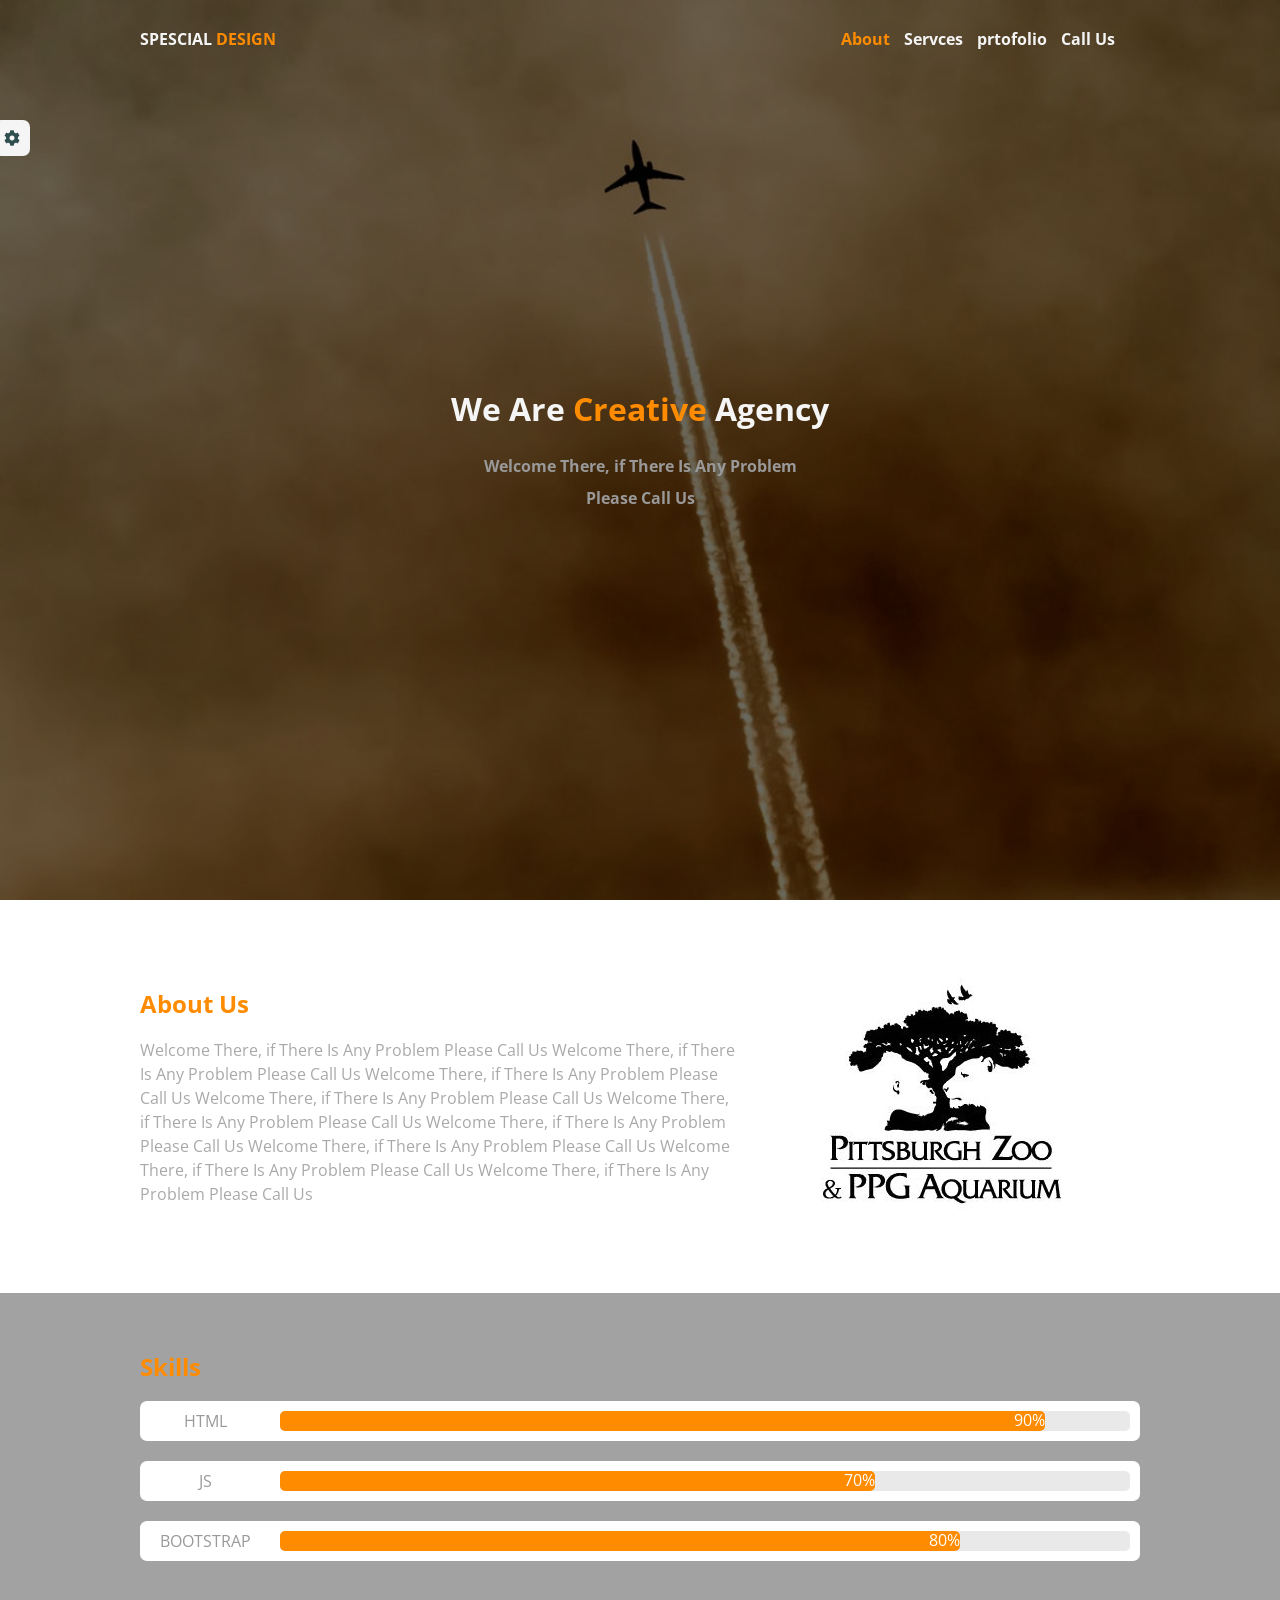
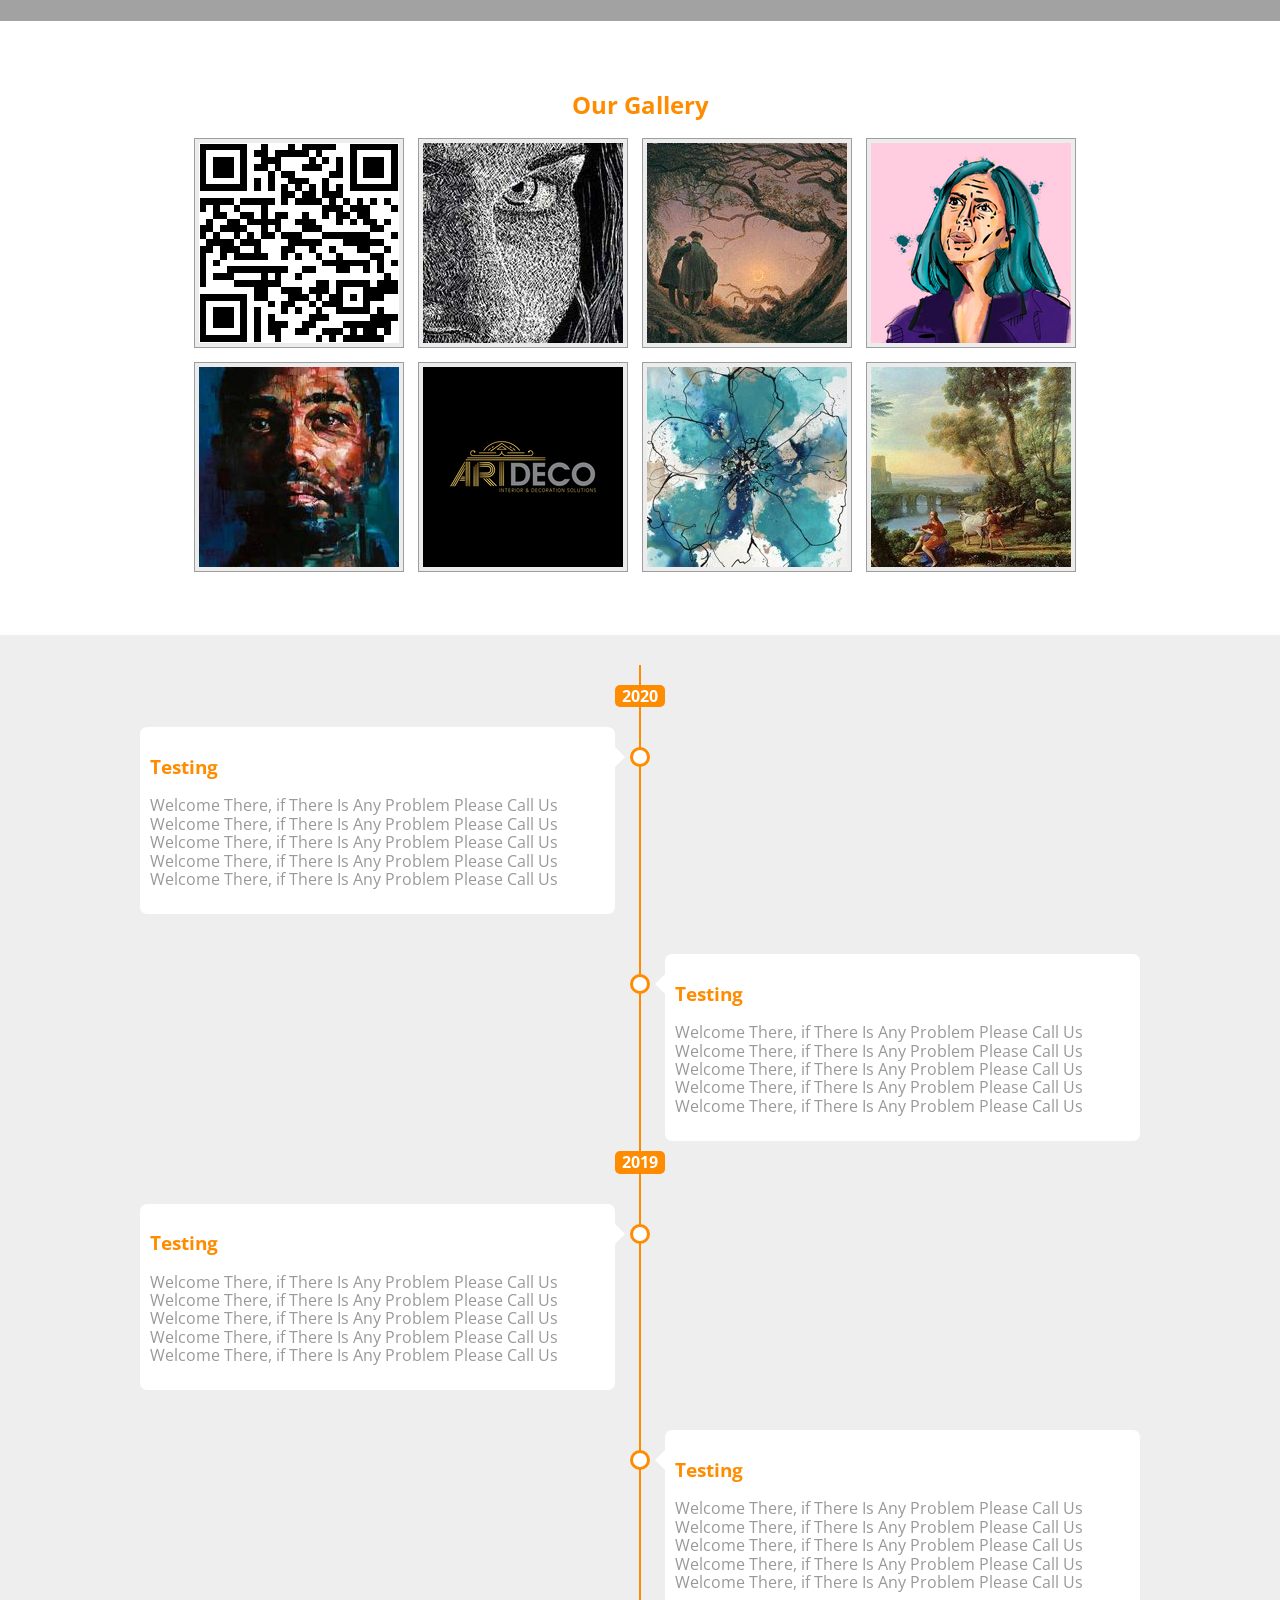
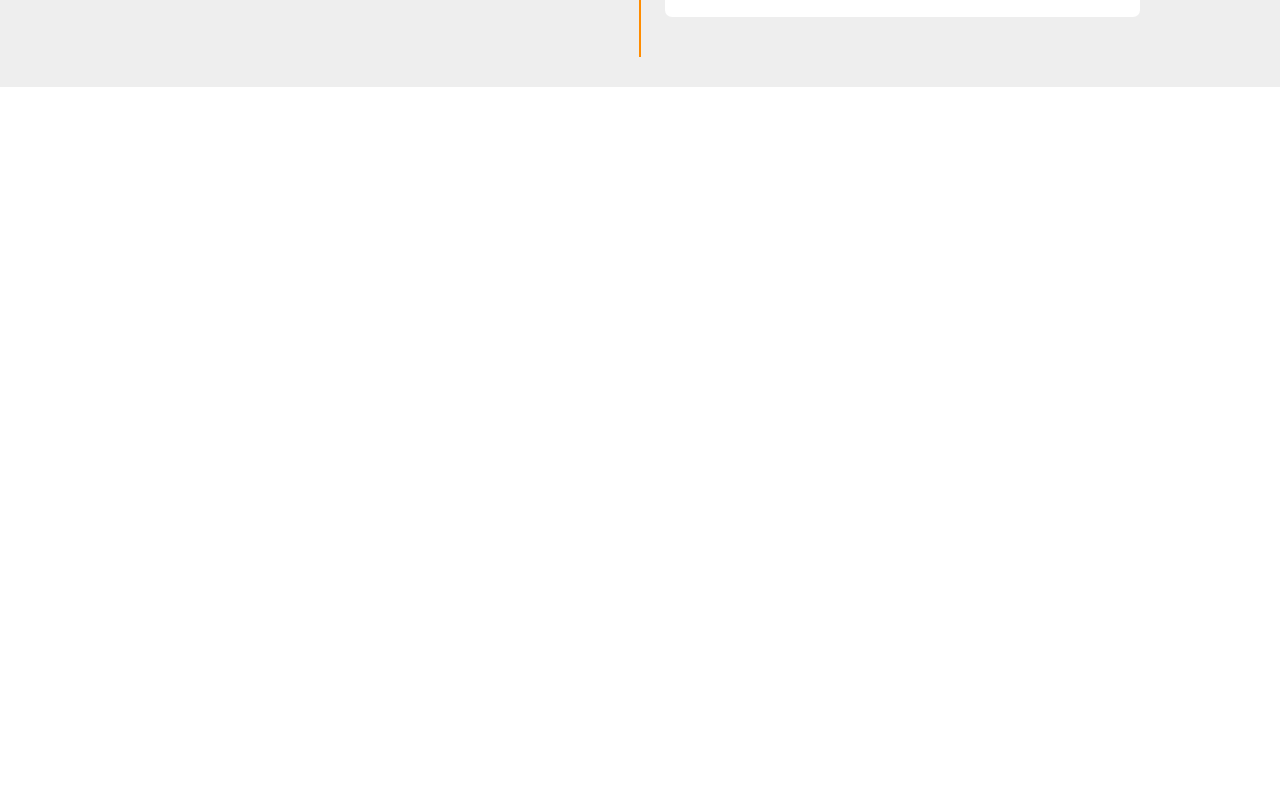
==== javasc.html @ cd4fc118 "Initial commit" ====
<!DOCTYPE html>
<html lang="en">
  <head>
    <meta charset="UTF-8" />
    <meta name="viewport" content="width=device-width, initial-scale=1.0" />
    <title>Document</title>
    <link rel="stylesheet" href="css/normalize.css" />
    <link rel="stylesheet" href="fontawesome-free-5.14.0-web/css/all.min.css" />
    <link rel="stylesheet" href="css/javascr.css" />
      <link rel="stylesheet" href="https://fonts.googleapis.com/css2?family=Open+Sans:ital,wght@0,300;0,400;0,800;1,600&display=swap">
  </head>
  <body>
      
<!--      start setting box-->

      <div class="sit">
          
          <div class="toggle">
            <i class="fas fa-cog"></i>
          </div>
          
          <div class="setting">
              
              <div class="color">
                  <h3>Colors</h3>
                <ul>
                  <li class="active" data-color="darkorange"></li>
                  <li data-color="darkcyan"></li>
                  <li data-color="crimson"></li>
                  <li data-color="chartreuse"></li>
                </ul>
              </div>
              
              <div class="landingcontrol">
                <h3>Random Background</h3>
                <div class="butt">
                  <button class="active yes">Yes</button>
                  <button class="no">No</button>
                </div>          
              </div>
              
          </div>
          
      </div>
      
<!--      end setting box-->
      
      
      
      
<!--      start landing Page-->

      <div class="landing">
        <div class="overly"></div>
          <div class="container">
            <div class="header">
                <div class="logo">Spescial<span class="main-color"> Design</span></div>
                <ul>
                    <a href="#" class="active main-color"><li>About</li></a>
                    <a href="#"><li>Servces</li></a>
                    <a href="#"><li>prtofolio</li></a>
                    <a href="#"><li>Call Us</li></a>
                </ul>
            </div>
            <div class="introduction">
                <h1>We Are <span class="main-color">Creative</span> Agency</h1>
                <p>Welcome There, if There Is Any Problem <br> Please Call Us</p>
            </div>  
         </div>
      </div>
<!--      end landing Page-->
      
      
<!--      start about us-->

      <div class="about">
      
        <div class="container">
            <div class="lett">
                <h2 class="main-color">About Us</h2>
                <p>Welcome There, if There Is Any Problem Please Call Us Welcome There, if There Is Any Problem Please Call Us Welcome There, if There Is Any Problem Please Call Us Welcome There, if There Is Any Problem Please Call Us Welcome There, if There Is Any Problem Please Call Us Welcome There, if There Is Any Problem Please Call Us Welcome There, if There Is Any Problem Please Call Us Welcome There, if There Is Any Problem Please Call Us Welcome There, if There Is Any Problem Please Call Us 
                </p>
            </div>
            <div class="img">
                <img src="imgas/aboutt.jpg" alt="not Found"/>
            </div>
        </div>
      </div>
      
<!--      end about us-->
      
      
<!--      start skilles-->
      
      <div class="skill">
          <div class="container">
            
              <h2 class="main-color">Skills</h2>
              
              <div class="ski">
                  <p>HTML</p>
                  <div class="last"><span class="main-back fir" data-value="90%">90%</span></div>
              </div>
                        
              <div class="ski">
                  <p>JS</p>
                  <div class="last"><span class="main-back sec" data-value="70%">70%</span></div>
              </div>
                        
              <div class="ski">
                  <p>BOOTSTRAP</p>
                  <div class="last"><span class="main-back thr" data-value="80%">80%</span></div>
              </div>
              
              
          </div>
      </div>
<!--      end skilles-->
      
<!--      start gallery-->
      
      <div class="gall">
        <div class="container">
            <h2 class="main-color">Our Gallery</h2>
            <div class="gall-img">
                <img src="imgas/1pop.jpg" alt="not" />
                <img src="imgas/2pop.jpg" alt="not" />
                <img src="imgas/3pop.jpg" alt="not" />
                <img src="imgas/4pop.png" alt="not" />
                <img src="imgas/5pop.jpg" alt="not" />
                <img src="imgas/6pop.png" alt="not" />
                <img src="imgas/7pop.jpeg" alt="not" />
                <img src="imgas/8pop.jpg" alt="not" />
            </div>
        </div>
      </div>
      
      
<!--      end gallery-->


<!--    start timeLine  -->

      <div class="time"> 
        <div class="container">
        
            <div class="timeline">
                <div class="year main-back">2020</div>

                <div class="left">
                    <div class="content">
                        <h3 class="main-color">Testing</h3>
                        <p>Welcome There, if There Is Any Problem Please Call Us Welcome There, if There Is Any Problem Please Call Us Welcome There, if There Is Any Problem Please Call Us Welcome There, if There Is Any Problem Please Call Us Welcome There, if There Is Any Problem Please Call Us </p>
                    </div>
                </div>   
<div class="clearfix"></div>
                <div class="right">
                    <div class="content">
                        <h3 class="main-color">Testing</h3>
                        <p>Welcome There, if There Is Any Problem Please Call Us Welcome There, if There Is Any Problem Please Call Us Welcome There, if There Is Any Problem Please Call Us Welcome There, if There Is Any Problem Please Call Us Welcome There, if There Is Any Problem Please Call Us </p>
                    </div>
                </div>


 <div class="clearfix"></div>
 <div class="yearr main-back">2019</div>
                <div class="left">
                  <div class="content">
                      <h3 class="main-color">Testing</h3>
                      <p>Welcome There, if There Is Any Problem Please Call Us Welcome There, if There Is Any Problem Please Call Us Welcome There, if There Is Any Problem Please Call Us Welcome There, if There Is Any Problem Please Call Us Welcome There, if There Is Any Problem Please Call Us </p>
                  </div>
              </div>   
              
<div class="clearfix"></div>
              <div class="right">
                  <div class="content">
                      <h3 class="main-color">Testing</h3>
                      <p>Welcome There, if There Is Any Problem Please Call Us Welcome There, if There Is Any Problem Please Call Us Welcome There, if There Is Any Problem Please Call Us Welcome There, if There Is Any Problem Please Call Us Welcome There, if There Is Any Problem Please Call Us </p>
                  </div>
              </div>

            </div>
        </div>
      </div>
      
      
<!--    end timeLine  -->
      



<!--start our fetures -->


<!--end our fetures -->



      
      <script src="js/jquery-3.4.1.min.js"></script>
      <script src="js/jquery.nicescroll.min.js"></script>
      <script src="js/javascr.js"></script>
  </body>
</html>
---- css/javascr.css ----
/*start genral style*/

:root {
  --main-color: darkorange;
}

body {
  font-family: "Open Sans", sans-serif;
  height: 4000px;
  position: relative;
}

.main-color {
  color: darkorange;
}

.main-back {
  background-color: darkorange;
}

* {
  box-sizing: border-box;
}

.clearfix {
  clear: both;
}

.container {
  width: 1000px;
  margin: 0 auto;
}

p {
  color: #999;
}
/*end general style*/

/*start setting box*/
.sit {
  position: fixed;
  z-index: 999;
  min-height: 100vh;
  background-color: whitesmoke;
  width: 200px;
  left: -200px;
  top: 0;
  transition: 0.3s;
}

.sit.open {
  left: 0;
}

.sit .toggle {
  text-align: right;
  right: -30px;
  position: absolute;
  top: 120px;
  background-color: whitesmoke;
  color: darkslategray;
  border-radius: 7px;
}

.sit .toggle i {
  padding: 10px;
  cursor: pointer;
}

.sit .setting {
  padding: 10px;
}

.sit .setting .color {
  background-color: lightgray;
  padding: 10px;
  border-radius: 10px;
}

.sit .setting .color h3 {
  text-align: center;
  margin-top: 0;
}

.sit .setting .color ul {
  list-style: none;
  padding-left: 15px;
  margin-bottom: 0;
  cursor: pointer;
}

.sit .setting .color ul li {
  display: inline-block;
  width: 25px;
  height: 25px;
  border-radius: 50%;
  margin-right: 8px;
  border: 3px solid lightgray;
}

.sit .setting .color ul li.active {
  opacity: 1;
  border-color: #fff;
}

.sit .setting .color ul li:first-child {
  background-color: darkorange;
}

.sit .setting .color ul li:nth-child(2) {
  background-color: darkcyan;
}

.sit .setting .color ul li:nth-child(3) {
  background-color: crimson;
}
.sit .setting .color ul li:nth-child(4) {
  background-color: chartreuse;
}

.sit .setting .landingcontrol {
  background-color: lightgray;
  padding: 10px;
  border-radius: 10px;
  margin-top: 20px;
}

.sit .setting .landingcontrol h3 {
  font-size: 14px;
}

.sit .setting .landingcontrol .butt {
  margin-left: 20px;
}

.sit .setting .landingcontrol button {
  padding: 5px 15px;
  background: none;
  border: none;
  border-radius: 5px;
  background-color: darkcyan;
  opacity: 0.5;
  cursor: pointer;
  color: whitesmoke;
}

.sit .setting .landingcontrol button:last-child {
  margin-left: 10px;
}
.sit .setting .landingcontrol button.active {
  opacity: 1;
}

/*end setting box*/

/*start landing*/
.landing {
  background-image: url(../imgas/03.jpeg);
  background-size: cover;
  position: relative;
  min-height: 100vh;
}

.landing .overly {
  position: absolute;
  background-color: #00000096;
  height: 100%;
  width: 100%;
  left: 0;
  right: 0;
  top: 0;
  bottom: 0;
  z-index: 1;
}

.landing .header {
  position: relative;
  z-index: 2;
  color: whitesmoke;
  display: flex;
  font-weight: bold;
}

.landing .header .logo {
  padding: 30px 0;
  width: 200px;
  text-transform: uppercase;
}

.landing .header ul {
  list-style: none;
  margin: 0 25px 0 0;
  padding: 30px 0;
  text-align: right;
  width: 100%;
  cursor: pointer;
}

.landing .header ul a {
  text-decoration: none;
  color: whitesmoke;
}

.landing .header ul a.active,
.landing .header ul a:hover {
  color: darkorange;
  transition: 0.3s;
}

.landing .header ul li {
  display: inline-block;
  margin-left: 10px;
}

.landing .introduction {
  position: absolute;
  top: 50%;
  left: 50%;
  z-index: 2;
  color: whitesmoke;
  transform: translate(-50%, -50%);
  text-align: center;
}

.landing .introduction p {
  font-weight: bold;
  line-height: 2;
}

/*end landing*/

/*start about*/

.about {
  padding: 40px 0;
  margin: 30px 0;
  overflow: hidden;
}

.about .lett {
  width: 60%;
  float: left;
}

.about p {
  line-height: 1.5;
  color: darkgray;
  margin-top: 20px;
}

.about .img {
  width: 40%;
  float: left;
  text-align: center;
}

/*end about*/

/*start skills*/
.skill {
  background-color: #a3a2a2;
  padding: 40px;
}

.skill .ski {
  height: 40px;
  background-color: white;
  margin-bottom: 20px;
  line-height: 40px;
  border-radius: 7px;
}

/*
.skill .ski .first {
}
*/

.skill .ski p {
  width: 13%;
  text-align: center;
  float: left;
  margin: 0;
}

.skill .ski .last {
  float: right;
  width: 85%;
  height: 50%;
  margin-top: 10px;
  margin-left: 10px;
  border-radius: 5px;
  background-color: #e9e9e9;
  margin-right: 10px;
  position: relative;
}

.skill .ski .last span {
  position: absolute;
  top: 0;
  height: 100%;
  left: 0;
  border-radius: 5px;
  color: white;
  line-height: 1.2;
  text-align: right;
}

/*end skills*/

/*start gallery*/

.gall {
  padding: 50px 0;
  text-align: center;
}

.gall .gall-img img {
  padding: 4px;
  border: 1px solid #9e9e9e;
  background-color: #ececec;
  margin-bottom: 10px;
  margin-right: 10px;
  cursor: pointer;
}

.popup-overly {
  position: fixed;
  top: 0;
  left: 0;
  right: 0;
  bottom: 0;
  height: 100%;
  width: 100%;
  z-index: 1000;
  background-color: rgb(0, 0, 0, 0.7);
}

.popup-box {
  position: fixed;
  top: 50%;
  left: 50%;
  transform: translate(-50%, -50%);
  z-index: 1001;
  padding: 10px;
  background-color: whitesmoke;
  min-width: 300px;
  max-height: 300px;
}

.popup-box img {
  min-width: 280px;
  max-height: 280px;
}

.popup-box .close {
  position: absolute;
  top: -15px;
  right: -15px;
  width: 40px;
  height: 40px;
  color: whitesmoke;
  border-radius: 50%;
  text-align: center;
  line-height: 40px;
  cursor: pointer;
  background-color: var(--main-color);
}

/*end gallery*/

/*start timeLine*/
.time {
  padding: 30px 0;
  background-color: #eee;
}

.time .timeline {
  position: relative;
  overflow: hidden;
}

.time .timeline:before {
  content: "";
  width: 2px;
  height: 100%;
  position: absolute;
  left: 50%;
  margin-left: -1px;
  background-color: var(--main-color);
  top: 0;
}

.time .year {
  text-align: center;
  width: 50px;
  color: white;
  margin: 20px auto;
  padding: 2px 5px;
  border-radius: 5px;
  font-weight: bold;
  z-index: 2;
  position: relative;
}

.time .yearr {
  text-align: center;
  width: 50px;
  color: white;
  margin: 0 auto;
  padding: 2px 5px;
  border-radius: 5px;
  font-weight: bold;
  z-index: 2;
  position: relative;
  bottom: 30px;
}

.time .left,
.time .right {
  margin-bottom: 40px;
  width: calc(50% - 25px);
  position: relative;
}

.time .left {
  float: left;
}

.time .right {
  float: right;
}

.time .left:before {
  content: "";
  width: 14px;
  height: 14px;
  background-color: #fff;
  border: 3px solid var(--main-color);
  position: absolute;
  right: -35px;
  border-radius: 50%;
  top: 20px;
}

.time .right:before {
  content: "";
  width: 14px;
  height: 14px;
  background-color: #fff;
  border: 3px solid var(--main-color);
  position: absolute;
  left: -35px;
  border-radius: 50%;
  top: 20px;
}

.time .content {
  background-color: white;
  padding: 10px;
  border-radius: 7px;
}

.time .left .content:before {
  content: "";
  border-style: solid;
  border-width: 10px;
  border-color: transparent transparent transparent #fff;
  height: 0;
  width: 0;
  position: absolute;
  right: -20px;
  top: 20px;
}

.time .right .content:before {
  content: "";
  border-style: solid;
  border-width: 10px;
  border-color: transparent #fff transparent transparent;
  height: 0;
  width: 0;
  position: absolute;
  left: -20px;
  top: 20px;
}
/*end timeLine*/

/* start grid system*/
@media (min-width: 576px) {
  /*for phones*/
  .container {
    max-width: 540px;
  }
}

@media (min-width: 768px) {
  /*for tablts*/
  .container {
    max-width: 720px;
  }
}

@media (min-width: 992px) {
  /*for desktop*/
  .container {
    max-width: 920px;
  }
}

@media (min-width: 1200px) {
  /*for large screen*/
  .container {
    max-width: 1140px;
  }
}

/* end grid system*/
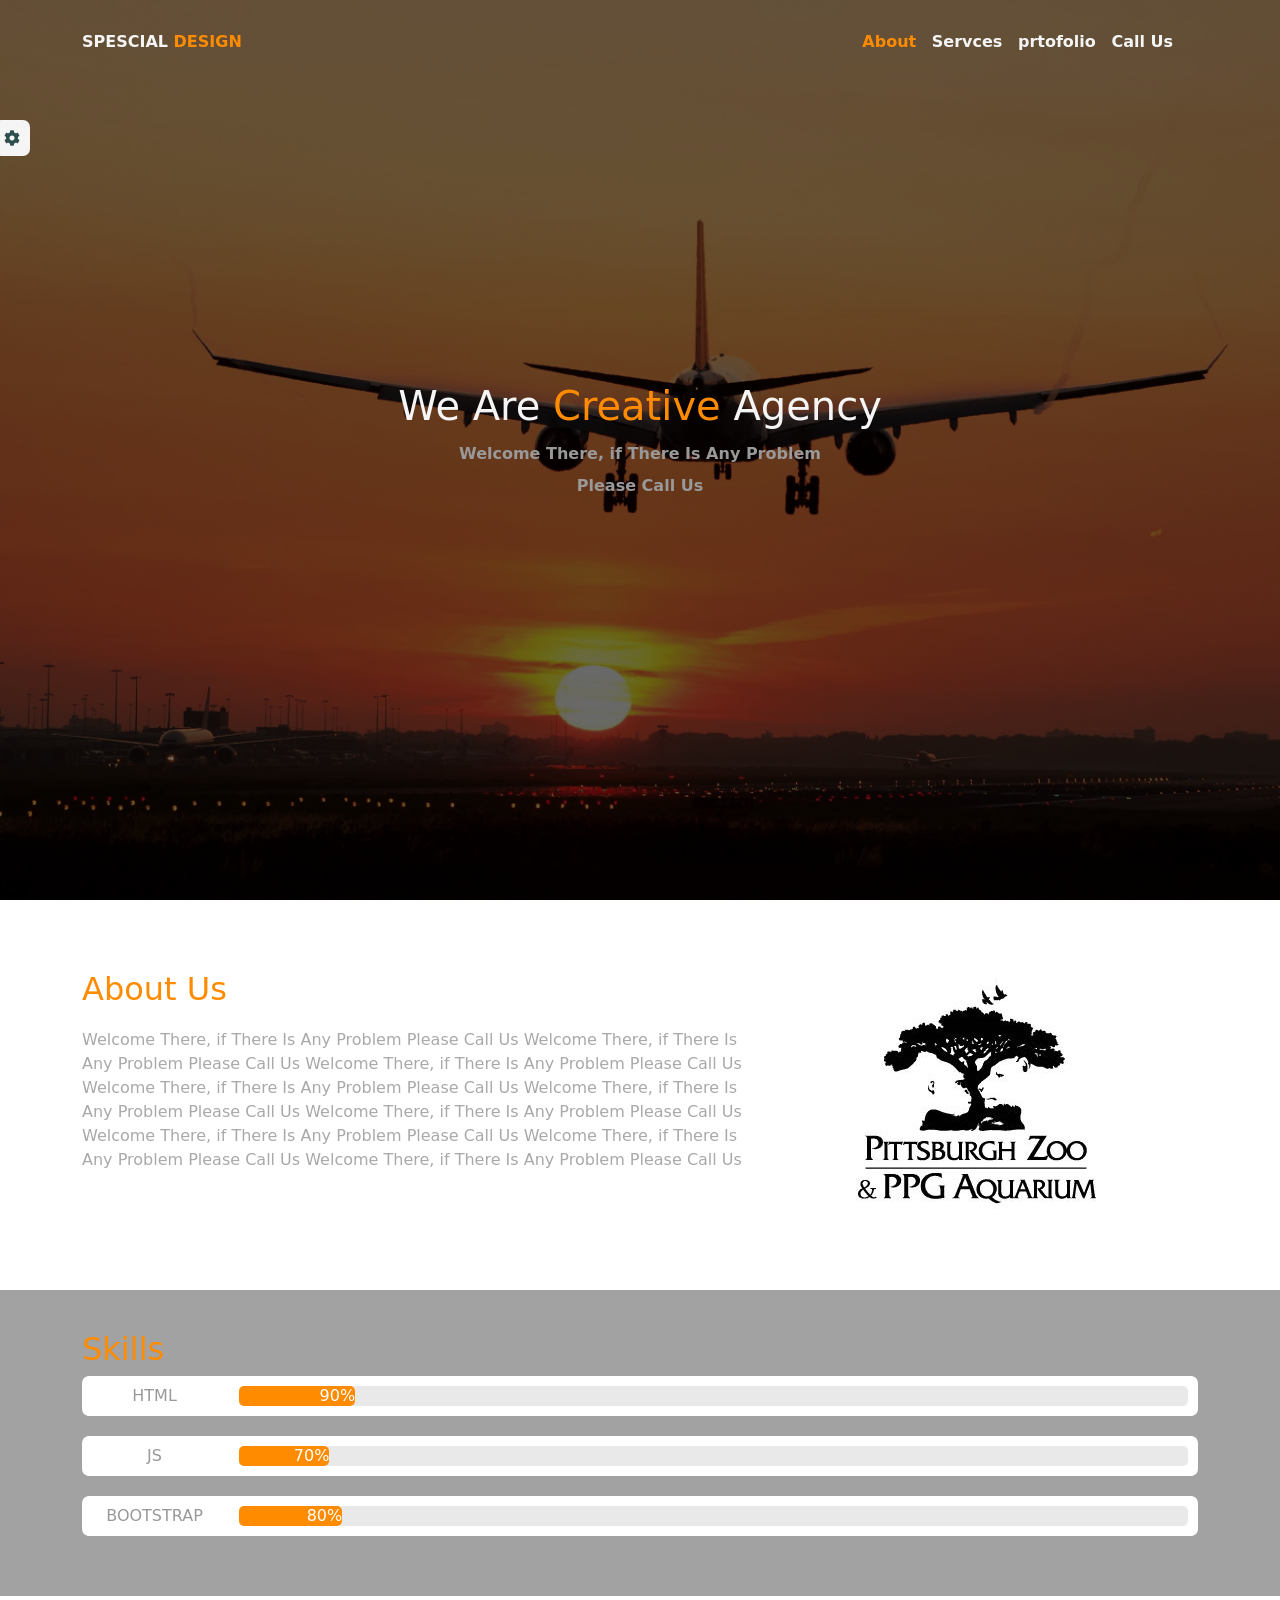
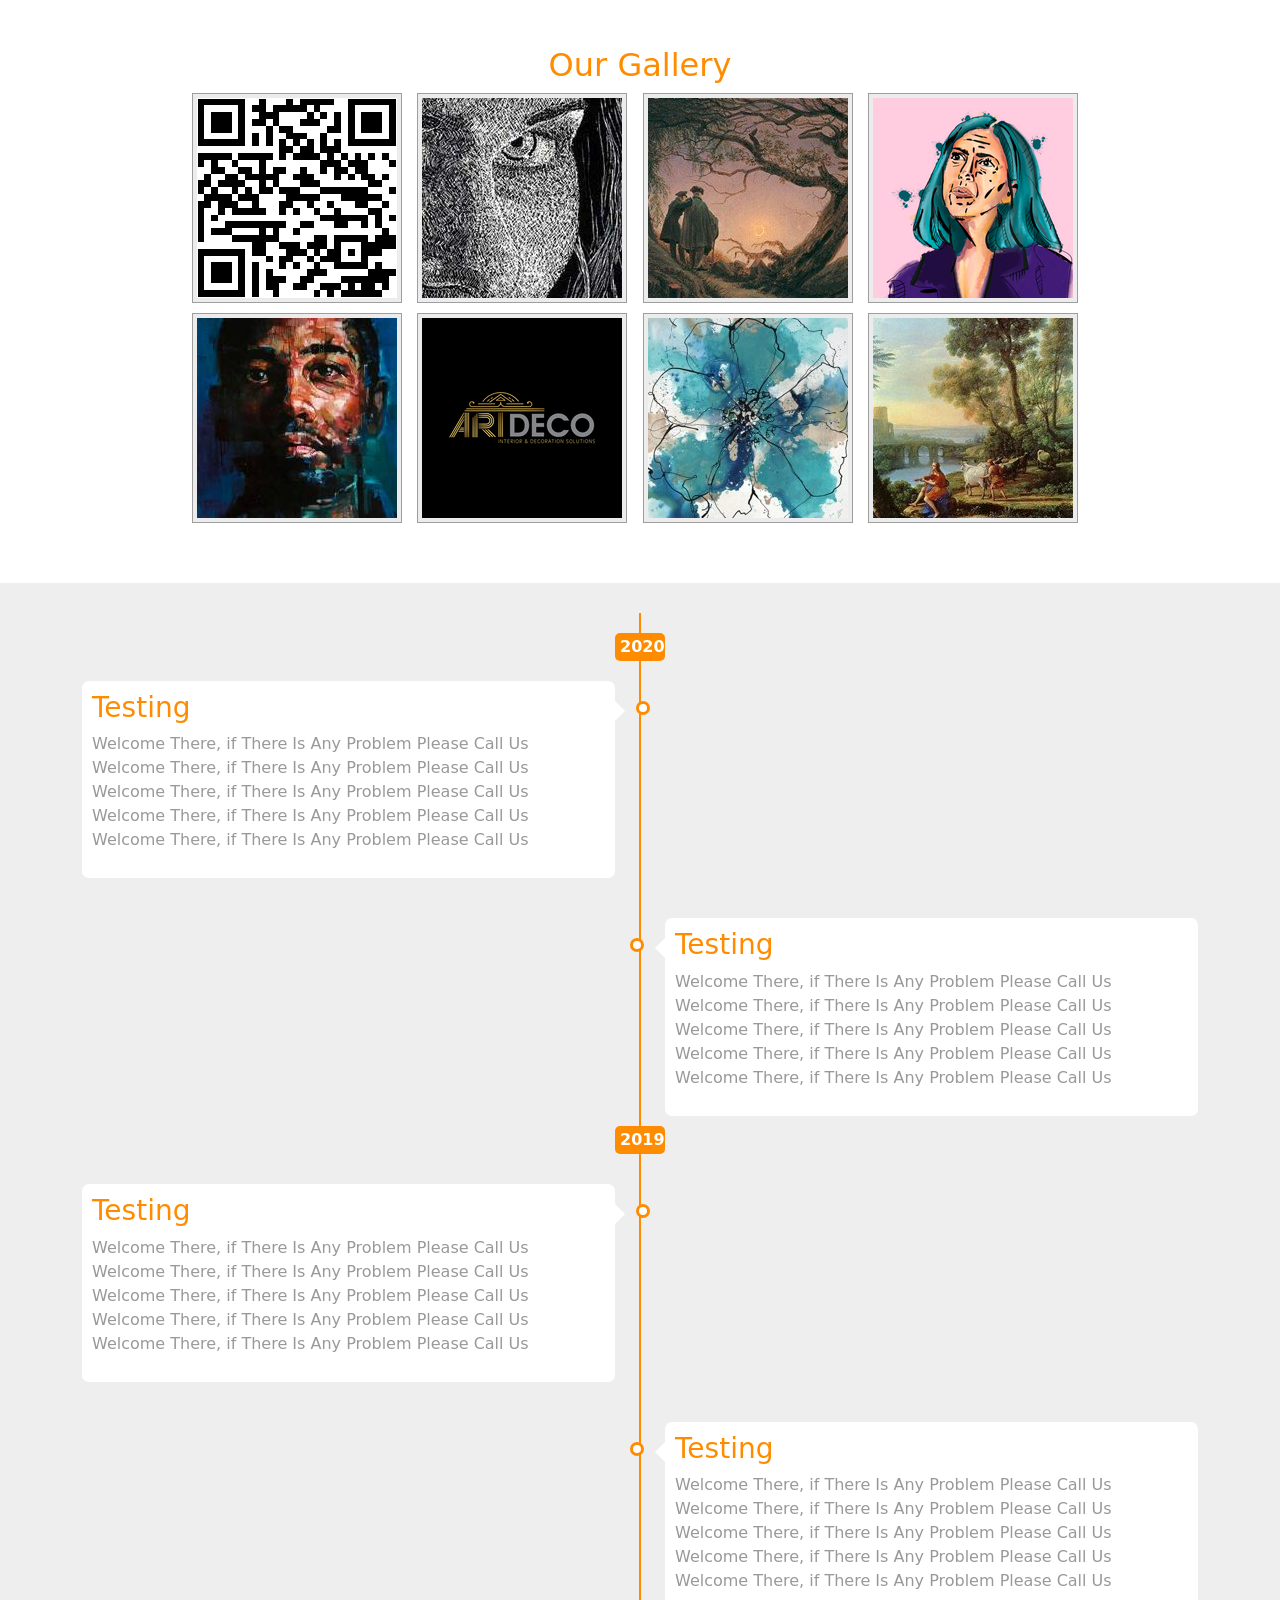
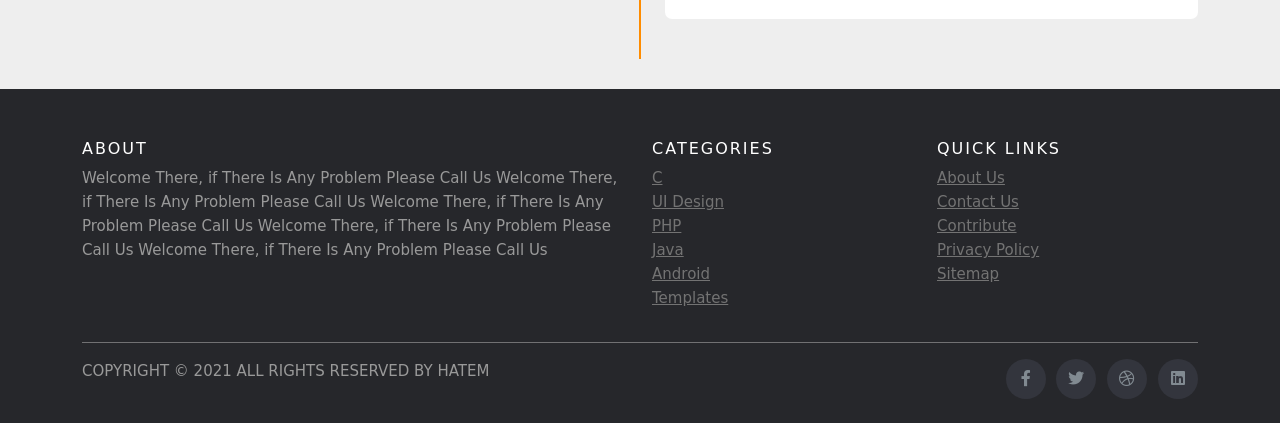
==== commit c518a782: "Updated" ====
--- a/javasc.html
+++ b/javasc.html
@@ -7,198 +7,297 @@
     <link rel="stylesheet" href="css/normalize.css" />
     <link rel="stylesheet" href="fontawesome-free-5.14.0-web/css/all.min.css" />
     <link rel="stylesheet" href="css/javascr.css" />
-      <link rel="stylesheet" href="https://fonts.googleapis.com/css2?family=Open+Sans:ital,wght@0,300;0,400;0,800;1,600&display=swap">
+    <!-- Bootstrap CSS -->
+    <link
+      href="https://cdn.jsdelivr.net/npm/bootstrap@5.3.0-alpha1/dist/css/bootstrap.min.css"
+      rel="stylesheet"
+    />
+    <link
+      rel="stylesheet"
+      href="https://fonts.googleapis.com/css2?family=Open+Sans:ital,wght@0,300;0,400;0,800;1,600&display=swap"
+    />
   </head>
   <body>
-      
-<!--      start setting box-->
-
-      <div class="sit">
-          
-          <div class="toggle">
-            <i class="fas fa-cog"></i>
-          </div>
-          
-          <div class="setting">
-              
-              <div class="color">
-                  <h3>Colors</h3>
-                <ul>
-                  <li class="active" data-color="darkorange"></li>
-                  <li data-color="darkcyan"></li>
-                  <li data-color="crimson"></li>
-                  <li data-color="chartreuse"></li>
-                </ul>
-              </div>
-              
-              <div class="landingcontrol">
-                <h3>Random Background</h3>
-                <div class="butt">
-                  <button class="active yes">Yes</button>
-                  <button class="no">No</button>
-                </div>          
-              </div>
-              
-          </div>
-          
-      </div>
-      
-<!--      end setting box-->
-      
-      
-      
-      
-<!--      start landing Page-->
-
-      <div class="landing">
-        <div class="overly"></div>
-          <div class="container">
-            <div class="header">
-                <div class="logo">Spescial<span class="main-color"> Design</span></div>
-                <ul>
-                    <a href="#" class="active main-color"><li>About</li></a>
-                    <a href="#"><li>Servces</li></a>
-                    <a href="#"><li>prtofolio</li></a>
-                    <a href="#"><li>Call Us</li></a>
-                </ul>
+    <!--      start setting box-->
+
+    <div class="sit">
+      <div class="toggle">
+        <i class="fas fa-cog"></i>
+      </div>
+
+      <div class="setting">
+        <div class="color">
+          <h3>Colors</h3>
+          <ul>
+            <li class="active" data-color="darkorange"></li>
+            <li data-color="darkcyan"></li>
+            <li data-color="crimson"></li>
+            <li data-color="chartreuse"></li>
+          </ul>
+        </div>
+
+        <div class="landingcontrol">
+          <h3>Random Background</h3>
+          <div class="butt">
+            <button class="active yes">Yes</button>
+            <button class="no">No</button>
+          </div>
+        </div>
+      </div>
+    </div>
+
+    <!--      end setting box-->
+
+    <!--      start landing Page-->
+
+    <div class="landing">
+      <div class="overly"></div>
+      <div class="container">
+        <div class="header">
+          <div class="logo">
+            Spescial<span class="main-color"> Design</span>
+          </div>
+          <ul>
+            <a href="#" class="active main-color"><li>About</li></a>
+            <a href="#"><li>Servces</li></a>
+            <a href="#"><li>prtofolio</li></a>
+            <a href="#"><li>Call Us</li></a>
+          </ul>
+        </div>
+        <div class="introduction">
+          <h1>We Are <span class="main-color">Creative</span> Agency</h1>
+          <p>
+            Welcome There, if There Is Any Problem <br />
+            Please Call Us
+          </p>
+        </div>
+      </div>
+    </div>
+    <!--      end landing Page-->
+
+    <!--      start about us-->
+
+    <div class="about">
+      <div class="container">
+        <div class="lett">
+          <h2 class="main-color">About Us</h2>
+          <p>
+            Welcome There, if There Is Any Problem Please Call Us Welcome There,
+            if There Is Any Problem Please Call Us Welcome There, if There Is
+            Any Problem Please Call Us Welcome There, if There Is Any Problem
+            Please Call Us Welcome There, if There Is Any Problem Please Call Us
+            Welcome There, if There Is Any Problem Please Call Us Welcome There,
+            if There Is Any Problem Please Call Us Welcome There, if There Is
+            Any Problem Please Call Us Welcome There, if There Is Any Problem
+            Please Call Us
+          </p>
+        </div>
+        <div class="img">
+          <img src="imgas/aboutt.jpg" alt="not Found" />
+        </div>
+      </div>
+    </div>
+
+    <!--      end about us-->
+
+    <!--      start skilles-->
+
+    <div class="skill">
+      <div class="container">
+        <h2 class="main-color">Skills</h2>
+
+        <div class="ski">
+          <p>HTML</p>
+          <div class="last">
+            <span class="main-back fir" data-value="90%">90%</span>
+          </div>
+        </div>
+
+        <div class="ski">
+          <p>JS</p>
+          <div class="last">
+            <span class="main-back sec" data-value="70%">70%</span>
+          </div>
+        </div>
+
+        <div class="ski">
+          <p>BOOTSTRAP</p>
+          <div class="last">
+            <span class="main-back thr" data-value="80%">80%</span>
+          </div>
+        </div>
+      </div>
+    </div>
+    <!--      end skilles-->
+
+    <!--      start gallery-->
+
+    <div class="gall">
+      <div class="container">
+        <h2 class="main-color">Our Gallery</h2>
+        <div class="gall-img">
+          <img src="imgas/1pop.jpg" alt="not" />
+          <img src="imgas/2pop.jpg" alt="not" />
+          <img src="imgas/3pop.jpg" alt="not" />
+          <img src="imgas/4pop.png" alt="not" />
+          <img src="imgas/5pop.jpg" alt="not" />
+          <img src="imgas/6pop.png" alt="not" />
+          <img src="imgas/7pop.jpeg" alt="not" />
+          <img src="imgas/8pop.jpg" alt="not" />
+        </div>
+      </div>
+    </div>
+
+    <!--      end gallery-->
+
+    <!--    start timeLine  -->
+
+    <div class="time">
+      <div class="container">
+        <div class="timeline">
+          <div class="year main-back">2020</div>
+
+          <div class="left">
+            <div class="content">
+              <h3 class="main-color">Testing</h3>
+              <p>
+                Welcome There, if There Is Any Problem Please Call Us Welcome
+                There, if There Is Any Problem Please Call Us Welcome There, if
+                There Is Any Problem Please Call Us Welcome There, if There Is
+                Any Problem Please Call Us Welcome There, if There Is Any
+                Problem Please Call Us
+              </p>
             </div>
-            <div class="introduction">
-                <h1>We Are <span class="main-color">Creative</span> Agency</h1>
-                <p>Welcome There, if There Is Any Problem <br> Please Call Us</p>
-            </div>  
-         </div>
-      </div>
-<!--      end landing Page-->
-      
-      
-<!--      start about us-->
-
-      <div class="about">
-      
-        <div class="container">
-            <div class="lett">
-                <h2 class="main-color">About Us</h2>
-                <p>Welcome There, if There Is Any Problem Please Call Us Welcome There, if There Is Any Problem Please Call Us Welcome There, if There Is Any Problem Please Call Us Welcome There, if There Is Any Problem Please Call Us Welcome There, if There Is Any Problem Please Call Us Welcome There, if There Is Any Problem Please Call Us Welcome There, if There Is Any Problem Please Call Us Welcome There, if There Is Any Problem Please Call Us Welcome There, if There Is Any Problem Please Call Us 
-                </p>
+          </div>
+          <div class="clearfix"></div>
+          <div class="right">
+            <div class="content">
+              <h3 class="main-color">Testing</h3>
+              <p>
+                Welcome There, if There Is Any Problem Please Call Us Welcome
+                There, if There Is Any Problem Please Call Us Welcome There, if
+                There Is Any Problem Please Call Us Welcome There, if There Is
+                Any Problem Please Call Us Welcome There, if There Is Any
+                Problem Please Call Us
+              </p>
             </div>
-            <div class="img">
-                <img src="imgas/aboutt.jpg" alt="not Found"/>
+          </div>
+
+          <div class="clearfix"></div>
+          <div class="yearr main-back">2019</div>
+          <div class="left">
+            <div class="content">
+              <h3 class="main-color">Testing</h3>
+              <p>
+                Welcome There, if There Is Any Problem Please Call Us Welcome
+                There, if There Is Any Problem Please Call Us Welcome There, if
+                There Is Any Problem Please Call Us Welcome There, if There Is
+                Any Problem Please Call Us Welcome There, if There Is Any
+                Problem Please Call Us
+              </p>
             </div>
-        </div>
-      </div>
-      
-<!--      end about us-->
-      
-      
-<!--      start skilles-->
-      
-      <div class="skill">
-          <div class="container">
-            
-              <h2 class="main-color">Skills</h2>
-              
-              <div class="ski">
-                  <p>HTML</p>
-                  <div class="last"><span class="main-back fir" data-value="90%">90%</span></div>
-              </div>
-                        
-              <div class="ski">
-                  <p>JS</p>
-                  <div class="last"><span class="main-back sec" data-value="70%">70%</span></div>
-              </div>
-                        
-              <div class="ski">
-                  <p>BOOTSTRAP</p>
-                  <div class="last"><span class="main-back thr" data-value="80%">80%</span></div>
-              </div>
-              
-              
-          </div>
-      </div>
-<!--      end skilles-->
-      
-<!--      start gallery-->
-      
-      <div class="gall">
-        <div class="container">
-            <h2 class="main-color">Our Gallery</h2>
-            <div class="gall-img">
-                <img src="imgas/1pop.jpg" alt="not" />
-                <img src="imgas/2pop.jpg" alt="not" />
-                <img src="imgas/3pop.jpg" alt="not" />
-                <img src="imgas/4pop.png" alt="not" />
-                <img src="imgas/5pop.jpg" alt="not" />
-                <img src="imgas/6pop.png" alt="not" />
-                <img src="imgas/7pop.jpeg" alt="not" />
-                <img src="imgas/8pop.jpg" alt="not" />
+          </div>
+
+          <div class="clearfix"></div>
+          <div class="right">
+            <div class="content">
+              <h3 class="main-color">Testing</h3>
+              <p>
+                Welcome There, if There Is Any Problem Please Call Us Welcome
+                There, if There Is Any Problem Please Call Us Welcome There, if
+                There Is Any Problem Please Call Us Welcome There, if There Is
+                Any Problem Please Call Us Welcome There, if There Is Any
+                Problem Please Call Us
+              </p>
             </div>
-        </div>
-      </div>
-      
-      
-<!--      end gallery-->
-
-
-<!--    start timeLine  -->
-
-      <div class="time"> 
-        <div class="container">
-        
-            <div class="timeline">
-                <div class="year main-back">2020</div>
-
-                <div class="left">
-                    <div class="content">
-                        <h3 class="main-color">Testing</h3>
-                        <p>Welcome There, if There Is Any Problem Please Call Us Welcome There, if There Is Any Problem Please Call Us Welcome There, if There Is Any Problem Please Call Us Welcome There, if There Is Any Problem Please Call Us Welcome There, if There Is Any Problem Please Call Us </p>
-                    </div>
-                </div>   
-<div class="clearfix"></div>
-                <div class="right">
-                    <div class="content">
-                        <h3 class="main-color">Testing</h3>
-                        <p>Welcome There, if There Is Any Problem Please Call Us Welcome There, if There Is Any Problem Please Call Us Welcome There, if There Is Any Problem Please Call Us Welcome There, if There Is Any Problem Please Call Us Welcome There, if There Is Any Problem Please Call Us </p>
-                    </div>
-                </div>
-
-
- <div class="clearfix"></div>
- <div class="yearr main-back">2019</div>
-                <div class="left">
-                  <div class="content">
-                      <h3 class="main-color">Testing</h3>
-                      <p>Welcome There, if There Is Any Problem Please Call Us Welcome There, if There Is Any Problem Please Call Us Welcome There, if There Is Any Problem Please Call Us Welcome There, if There Is Any Problem Please Call Us Welcome There, if There Is Any Problem Please Call Us </p>
-                  </div>
-              </div>   
-              
-<div class="clearfix"></div>
-              <div class="right">
-                  <div class="content">
-                      <h3 class="main-color">Testing</h3>
-                      <p>Welcome There, if There Is Any Problem Please Call Us Welcome There, if There Is Any Problem Please Call Us Welcome There, if There Is Any Problem Please Call Us Welcome There, if There Is Any Problem Please Call Us Welcome There, if There Is Any Problem Please Call Us </p>
-                  </div>
-              </div>
-
-            </div>
-        </div>
-      </div>
-      
-      
-<!--    end timeLine  -->
-      
-
-
-
-<!--start our fetures -->
-
-
-<!--end our fetures -->
-
-
-
-      
-      <script src="js/jquery-3.4.1.min.js"></script>
-      <script src="js/jquery.nicescroll.min.js"></script>
-      <script src="js/javascr.js"></script>
+          </div>
+        </div>
+      </div>
+    </div>
+
+    <!--    end timeLine  -->
+
+    <!--start our fetures -->
+
+    <!--end our fetures -->
+
+    <!-- start footer -->
+    <!-- Site footer -->
+    <footer class="site-footer">
+      <div class="container">
+        <div class="row">
+          <div class="col-sm-12 col-md-6">
+            <h6>About</h6>
+            <p class="text-justify">
+              Welcome There, if There Is Any Problem Please Call Us Welcome
+              There, if There Is Any Problem Please Call Us Welcome There, if
+              There Is Any Problem Please Call Us Welcome There, if There Is Any
+              Problem Please Call Us Welcome There, if There Is Any Problem
+              Please Call Us
+            </p>
+          </div>
+
+          <div class="col-xs-6 col-md-3">
+            <h6>Categories</h6>
+            <ul class="footer-links">
+              <li><a href="">C</a></li>
+              <li><a href="">UI Design</a></li>
+              <li><a href="">PHP</a></li>
+              <li><a href="">Java</a></li>
+              <li><a href="">Android</a></li>
+              <li><a href="">Templates</a></li>
+            </ul>
+          </div>
+
+          <div class="col-xs-6 col-md-3">
+            <h6>Quick Links</h6>
+            <ul class="footer-links">
+              <li><a href="">About Us</a></li>
+              <li><a href="">Contact Us</a></li>
+              <li><a href="">Contribute</a></li>
+              <li><a href="">Privacy Policy</a></li>
+              <li><a href="">Sitemap</a></li>
+            </ul>
+          </div>
+        </div>
+        <hr />
+      </div>
+      <div class="container">
+        <div class="row">
+          <div class="col-md-8 col-sm-6 col-xs-12">
+            <p class="copyright-text">
+              COPYRIGHT &copy; 2021 ALL RIGHTS RESERVED BY HATEM
+              <!-- <a href="#">HATEM</a>. -->
+            </p>
+          </div>
+
+          <div class="col-md-4 col-sm-6 col-xs-12">
+            <ul class="social-icons">
+              <li>
+                <a class="facebook" href="#"
+                  ><i class="fab fa-facebook-f"></i
+                ></a>
+              </li>
+              <li>
+                <a class="twitter" href="#"><i class="fab fa-twitter"></i></a>
+              </li>
+              <li>
+                <a class="dribbble" href="#"><i class="fab fa-dribbble"></i></a>
+              </li>
+              <li>
+                <a class="linkedin" href="#"><i class="fab fa-linkedin"></i></a>
+              </li>
+            </ul>
+          </div>
+        </div>
+      </div>
+    </footer>
+    <!-- end footer -->
+
+    <script src="js/jquery-3.4.1.min.js"></script>
+    <script src="js/jquery.nicescroll.min.js"></script>
+    <!-- Bootstrap JS (Optional) -->
+    <script src="https://cdn.jsdelivr.net/npm/bootstrap@5.3.0-alpha1/dist/js/bootstrap.bundle.min.js"></script>
+    <script src="js/javascr.js"></script>
   </body>
 </html>
--- a/css/javascr.css
+++ b/css/javascr.css
@@ -6,7 +6,6 @@
 
 body {
   font-family: "Open Sans", sans-serif;
-  height: 4000px;
   position: relative;
 }
 
@@ -84,7 +83,7 @@
 
 .sit .setting .color ul {
   list-style: none;
-  padding-left: 15px;
+  padding-left: 13px;
   margin-bottom: 0;
   cursor: pointer;
 }
@@ -485,6 +484,148 @@
 }
 /*end timeLine*/
 
+/* start footer */
+.site-footer {
+  background-color: #26272b;
+  padding: 45px 0 20px;
+  font-size: 15px;
+  line-height: 24px;
+  color: #737373;
+}
+.site-footer hr {
+  border-top-color: #bbb;
+  opacity: 0.5;
+}
+.site-footer hr.small {
+  margin: 20px 0;
+}
+.site-footer h6 {
+  color: #fff;
+  font-size: 16px;
+  text-transform: uppercase;
+  margin-top: 5px;
+  letter-spacing: 2px;
+}
+.site-footer a {
+  color: #737373;
+}
+.site-footer a:hover {
+  color: #3366cc;
+  text-decoration: none;
+}
+.footer-links {
+  padding-left: 0;
+  list-style: none;
+}
+.footer-links li {
+  display: block;
+}
+.footer-links a {
+  color: #737373;
+}
+.footer-links a:active,
+.footer-links a:focus,
+.footer-links a:hover {
+  color: #3366cc;
+  text-decoration: none;
+}
+.footer-links.inline li {
+  display: inline-block;
+}
+.site-footer .social-icons {
+  text-align: right;
+}
+.site-footer .social-icons a {
+  width: 40px;
+  height: 40px;
+  line-height: 40px;
+  margin-left: 6px;
+  margin-right: 0;
+  border-radius: 100%;
+  background-color: #33353d;
+}
+.copyright-text {
+  margin: 0;
+}
+@media (max-width: 991px) {
+  .site-footer [class^="col-"] {
+    margin-bottom: 30px;
+  }
+}
+@media (max-width: 767px) {
+  .site-footer {
+    padding-bottom: 0;
+  }
+  .site-footer .copyright-text,
+  .site-footer .social-icons {
+    text-align: center;
+  }
+}
+.social-icons {
+  padding-left: 0;
+  margin-bottom: 0;
+  list-style: none;
+}
+.social-icons li {
+  display: inline-block;
+  margin-bottom: 4px;
+}
+.social-icons li.title {
+  margin-right: 15px;
+  text-transform: uppercase;
+  color: #96a2b2;
+  font-weight: 700;
+  font-size: 13px;
+}
+.social-icons a {
+  background-color: #eceeef;
+  color: #818a91;
+  font-size: 16px;
+  display: inline-block;
+  line-height: 44px;
+  width: 44px;
+  height: 44px;
+  text-align: center;
+  margin-right: 8px;
+  border-radius: 100%;
+  -webkit-transition: all 0.2s linear;
+  -o-transition: all 0.2s linear;
+  transition: all 0.2s linear;
+}
+.social-icons a:active,
+.social-icons a:focus,
+.social-icons a:hover {
+  color: #fff;
+  background-color: #29aafe;
+}
+.social-icons.size-sm a {
+  line-height: 34px;
+  height: 34px;
+  width: 34px;
+  font-size: 14px;
+}
+.social-icons a.facebook:hover {
+  background-color: #3b5998;
+}
+.social-icons a.twitter:hover {
+  background-color: #00aced;
+}
+.social-icons a.linkedin:hover {
+  background-color: #007bb6;
+}
+.social-icons a.dribbble:hover {
+  background-color: #ea4c89;
+}
+@media (max-width: 767px) {
+  .social-icons li.title {
+    display: block;
+    margin-right: 0;
+    font-weight: 600;
+  }
+}
+
+/* end footer */
+
 /* start grid system*/
 @media (min-width: 576px) {
   /*for phones*/
